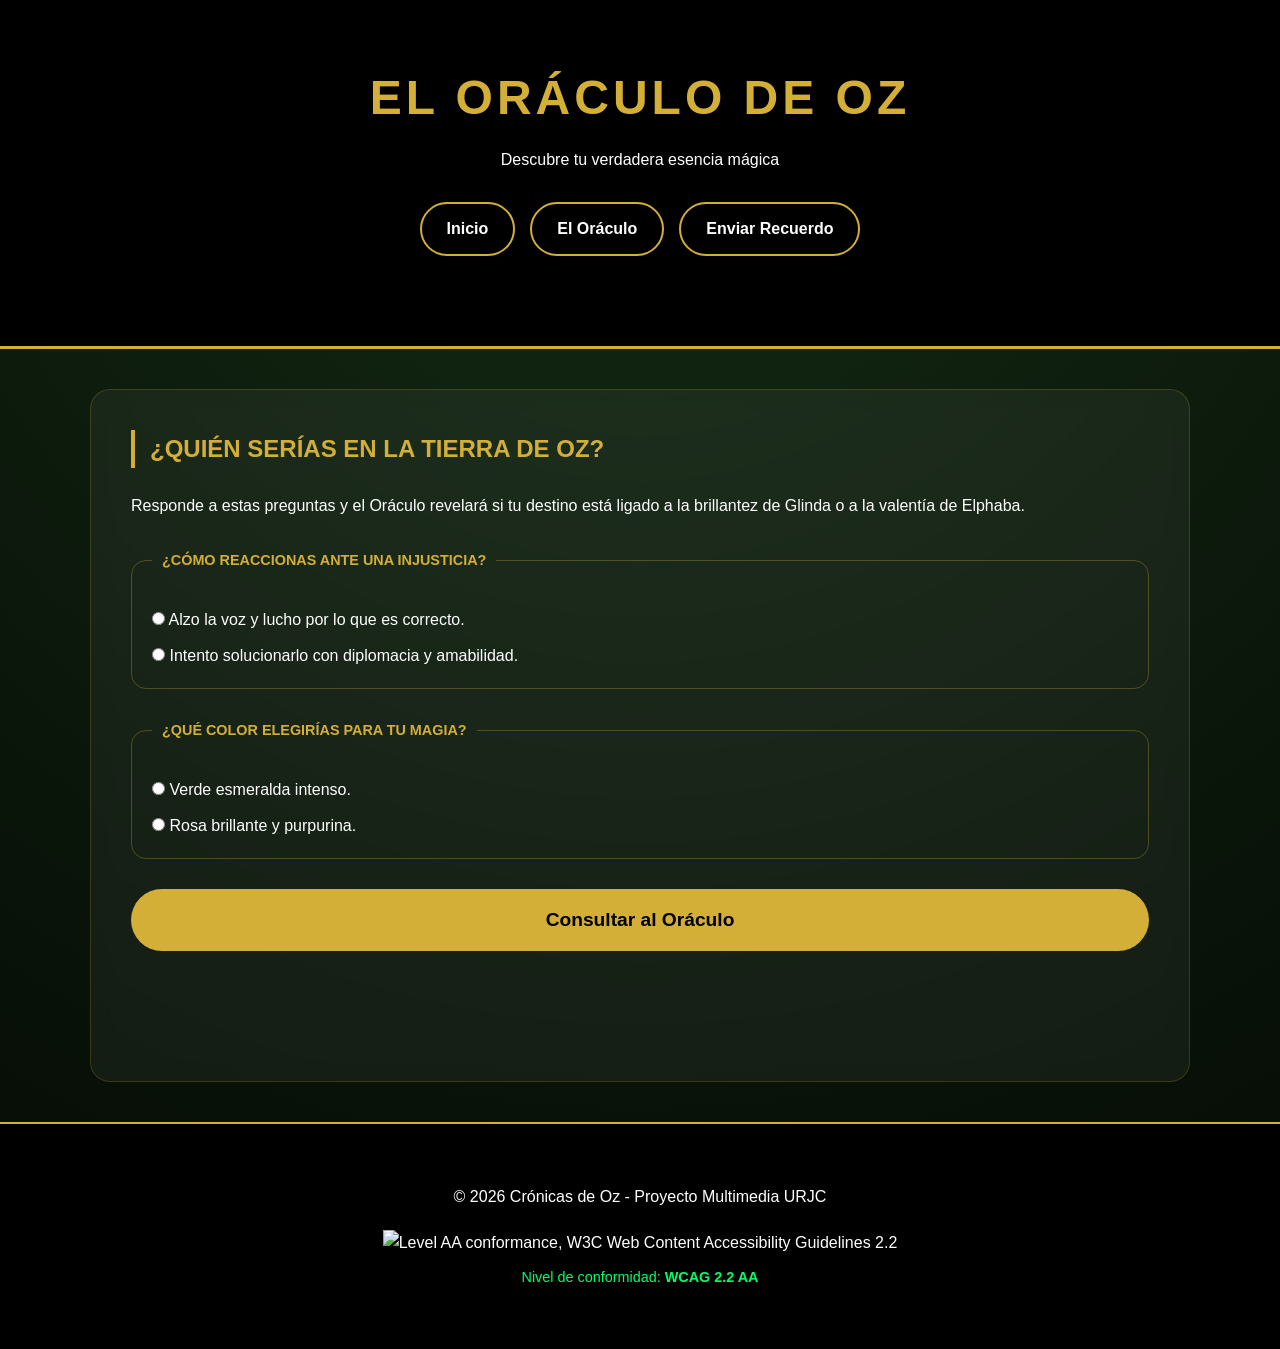
==== juego.html @ 9715a9d8 "update new page" ====
<!DOCTYPE html>
<html lang="es">

<head>
    <meta charset="UTF-8">
    <meta name="viewport" content="width=device-width, initial-scale=1.0">
    <title>El Oráculo de Oz - Wicked</title>
    <link rel="stylesheet" href="style.css">
</head>

<body>

    <header>
        <div class="header-overlay">
            <h1>El Oráculo de Oz</h1>
            <p>Descubre tu verdadera esencia mágica</p>
        </div>
        <nav aria-label="Navegación principal">
            <ul>
                <li><a href="index.html" class="nav-button">Inicio</a></li>
                <li><a href="juego.html" class="nav-button">El Oráculo</a></li>
                <li><a href="index.html#postal" class="nav-button">Enviar Recuerdo</a></li>
            </ul>
        </nav>
    </header>

    <main id="main-content">
        <section class="glass-card">
            <h2 class="title-oz">¿Quién serías en la Tierra de Oz?</h2>
            <p style="margin-bottom: 30px;">
                Responde a estas preguntas y el Oráculo revelará si tu destino está ligado a la 
                brillantez de Glinda o a la valentía de Elphaba.
            </p>

            <form id="quiz-oz">
                <fieldset style="margin-bottom: 30px; border: 1px solid rgba(212, 175, 55, 0.3); padding: 20px; border-radius: 15px;">
                    <legend style="color: var(--oz-gold); padding: 0 10px; font-weight: bold;">¿Cómo reaccionas ante una injusticia?</legend>
                    <div style="margin-top: 15px;">
                        <label style="display: block; margin-bottom: 10px; cursor: pointer;">
                            <input type="radio" name="p1" value="elphaba" required> 
                            Alzo la voz y lucho por lo que es correcto.
                        </label>
                        <label style="display: block; cursor: pointer;">
                            <input type="radio" name="p1" value="glinda"> 
                            Intento solucionarlo con diplomacia y amabilidad.
                        </label>
                    </div>
                </fieldset>

                <fieldset style="margin-bottom: 30px; border: 1px solid rgba(212, 175, 55, 0.3); padding: 20px; border-radius: 15px;">
                    <legend style="color: var(--oz-gold); padding: 0 10px; font-weight: bold;">¿Qué color elegirías para tu magia?</legend>
                    <div style="margin-top: 15px;">
                        <label style="display: block; margin-bottom: 10px; cursor: pointer;">
                            <input type="radio" name="p2" value="elphaba" required> 
                            Verde esmeralda intenso.
                        </label>
                        <label style="display: block; cursor: pointer;">
                            <input type="radio" name="p2" value="glinda"> 
                            Rosa brillante y purpurina.
                        </label>
                    </div>
                </fieldset>

                <button type="button" onclick="revelarDestino()" class="btn-oz">Consultar al Oráculo</button>
            </form>

            <div id="resultado-juego" 
                 aria-live="polite" 
                 style="margin-top: 40px; padding: 20px; border-radius: 15px; text-align: center; font-size: 1.3rem; min-height: 50px;">
            </div>
        </section>
    </main>

    <footer>
        <div class="footer-content">
            <p>&copy; 2026 Crónicas de Oz - Proyecto Multimedia URJC</p>
            <div class="conformity-badges">
                <img height="31" width="88" src="https://www.w3.org/WAI/WCAG22/wcag2.2AA"
                    alt="Level AA conformance, W3C Web Content Accessibility Guidelines 2.2">
                <p class="accessibility-statement">Nivel de conformidad: <strong>WCAG 2.2 AA</strong></p>
            </div>
        </div>
    </footer>

    <script>
        function revelarDestino() {
            const p1 = document.querySelector('input[name="p1"]:checked');
            const p2 = document.querySelector('input[name="p2"]:checked');
            const resultadoDiv = document.getElementById('resultado-juego');

            if (!p1 || !p2) {
                resultadoDiv.style.color = "#ff4d4d";
                resultadoDiv.innerText = "⚠️ Por favor, responde a ambas preguntas.";
                return;
            }

            let puntosElphaba = 0;
            if (p1.value === "elphaba") puntosElphaba++;
            if (p2.value === "elphaba") puntosElphaba++;

            resultadoDiv.style.border = "2px solid var(--oz-gold)";
            resultadoDiv.style.background = "rgba(0,0,0,0.4)";
            
            if (puntosElphaba >= 1) {
                resultadoDiv.style.color = "var(--oz-emerald)";
                resultadoDiv.innerHTML = "✨ <strong>¡Eres Elphaba!</strong><br>Eres valiente y fiel a tus principios. No tienes miedo de desafiar la gravedad.";
            } else {
                resultadoDiv.style.color = "var(--oz-gold)";
                resultadoDiv.innerHTML = "💖 <strong>¡Eres Glinda!</strong><br>Eres optimista y bondadosa. Tu luz ayuda a que el mundo sea un lugar más feliz.";
            }
        }
    </script>
</body>
</html>
---- style.css ----
/* --- PALETA DE COLORES Y VARIABLES --- */
:root {
    --oz-green: #10632a;
    --oz-emerald: #00ff66;
    --oz-gold: #d4af37;
    --night: #050a05;
    --white: #ffffff;
    --glass: rgba(255, 255, 255, 0.05);
}

* {
    box-sizing: border-box;
    margin: 0;
    padding: 0;
}

body {
    background: var(--night);
    background-image: radial-gradient(circle at top, #142b14, #050a05);
    color: var(--white);
    font-family: 'Segoe UI', Tahoma, sans-serif;
    line-height: 1.6;
    overflow-x: hidden; /* Evita scroll horizontal en móviles */
}

/* --- HEADER Y NAVEGACIÓN --- */
header {
    text-align: center;
    padding: 60px 20px;
    background: #000;
    border-bottom: 3px solid var(--oz-gold);
}

header h1 {
    font-size: clamp(2rem, 5vw, 3rem); /* Tamaño fluido para móvil */
    color: var(--oz-gold);
    text-transform: uppercase;
    letter-spacing: 4px;
    margin-bottom: 10px;
}

nav ul {
    display: flex;
    justify-content: center;
    gap: 15px;
    list-style: none;
    padding: 30px 10px;
    flex-wrap: wrap; /* Para que los botones bajen si no caben */
}

.nav-button {
    color: var(--white);
    text-decoration: none;
    font-weight: bold;
    padding: 12px 25px;
    border: 2px solid var(--oz-gold);
    border-radius: 50px;
    transition: 0.3s;
    display: inline-block;
}

.nav-button:hover, .nav-button:focus {
    background: var(--oz-gold);
    color: black;
    outline: none;
    box-shadow: 0 0 15px var(--oz-gold);
}

/* --- SECCIONES (CARDS) --- */
.glass-card {
    max-width: 1100px;
    margin: 40px auto;
    padding: clamp(20px, 5vw, 40px);
    background: var(--glass);
    backdrop-filter: blur(10px);
    border-radius: 20px;
    border: 1px solid rgba(212, 175, 55, 0.2);
}

.title-oz {
    color: var(--oz-gold);
    margin-bottom: 25px;
    text-transform: uppercase;
    border-left: 4px solid var(--oz-gold);
    padding-left: 15px;
}

/* --- MULTIMEDIA (VÍDEO Y AUDIO) --- */
.media-grid {
    display: grid;
    grid-template-columns: repeat(auto-fit, minmax(300px, 1fr));
    gap: 30px;
}

.card {
    background: rgba(0,0,0,0.4);
    padding: 20px;
    border-radius: 15px;
}

.video-container {
    position: relative;
    padding-bottom: 56.25%;
    height: 0;
    margin-bottom: 15px;
}

.video-container iframe {
    position: absolute;
    top: 0; left: 0; width: 100%; height: 100%;
    border-radius: 10px;
    border: 1px solid var(--oz-gold);
}

.audio-box {
    background: #1a1a1a;
    padding: 20px;
    border-radius: 15px;
    border: 2px solid #008000;
    box-shadow: 0 0 20px rgba(0, 128, 0, 0.3);
    margin: 20px 0;
}

.full-width {
    width: 100%;
    filter: invert(100%) hue-rotate(90deg) brightness(1.5);
}

/* --- GRID DE POSTALES --- */
.grid-postales {
    display: grid;
    grid-template-columns: repeat(auto-fit, minmax(250px, 1fr));
    gap: 20px;
    margin-bottom: 30px;
}

.postal-option input {
    display: none;
}

.postal-content {
    cursor: pointer;
    border: 2px solid rgba(255,255,255,0.1);
    padding: 10px;
    border-radius: 15px;
    background: rgba(0,0,0,0.3);
    transition: 0.3s;
    text-align: center;
    height: 100%;
    display: flex;
    flex-direction: column;
    align-items: center;
    justify-content: center;
}

.postal-content img {
    width: 100%;
    aspect-ratio: 4/5; /* Mantiene proporciones iguales */
    object-fit: cover;
    border-radius: 8px;
    margin-bottom: 10px;
}

.postal-option input:checked + .postal-content {
    border-color: var(--oz-emerald);
    background: rgba(0, 255, 102, 0.1);
    transform: translateY(-5px);
}

/* --- FORMULARIO --- */
fieldset {
    border: 1px solid rgba(212, 175, 55, 0.3);
    padding: 25px;
    border-radius: 15px;
    margin-bottom: 30px;
}

legend {
    color: var(--oz-gold);
    font-weight: bold;
    padding: 0 10px;
    text-transform: uppercase;
    font-size: 0.9rem;
}

.envio-detalles {
    display: grid;
    grid-template-columns: repeat(auto-fit, minmax(250px, 1fr));
    gap: 20px;
    margin: 20px 0;
}

input[type="text"], textarea {
    width: 100%;
    background: rgba(0,0,0,0.5);
    color: white;
    border: 1px solid var(--oz-gold);
    border-radius: 10px;
    padding: 15px;
    font-size: 1rem;
}

textarea { height: 120px; resize: none; }

.btn-oz {
    width: 100%;
    padding: 20px;
    background: var(--oz-gold);
    color: black;
    border: none;
    font-weight: bold;
    border-radius: 50px;
    cursor: pointer;
    font-size: 1.2rem;
    transition: 0.3s;
}

.btn-oz:hover {
    background: #f1c40f;
    box-shadow: 0 0 20px var(--oz-gold);
}

/* --- FOOTER Y LOGO ACCESIBILIDAD --- */
footer {
    text-align: center;
    padding: 60px 20px;
    background: #000;
    border-top: 2px solid var(--oz-gold);
}

.conformity-badges {
    margin-top: 20px;
}

.conformity-badges img {
    height: 45px;
    margin-bottom: 10px;
}

.accessibility-statement {
    color: var(--oz-emerald);
    font-size: 0.9rem;
}

/* --- AJUSTES MÓVIL --- */
@media (max-width: 768px) {
    header { padding: 40px 10px; }
    .glass-card { margin: 20px 10px; }
    nav ul { flex-direction: column; align-items: center; }
    .nav-button { width: 90%; text-align: center; }
}

/* Animación Carga */
.loader {
    border: 5px solid rgba(212, 175, 55, 0.1);
    border-top: 5px solid var(--oz-gold);
    border-radius: 50%;
    width: 50px;
    height: 50px;
    animation: spin 1s linear infinite;
    display: inline-block;
}

@keyframes spin { 0% { transform: rotate(0deg); } 100% { transform: rotate(360deg); } }
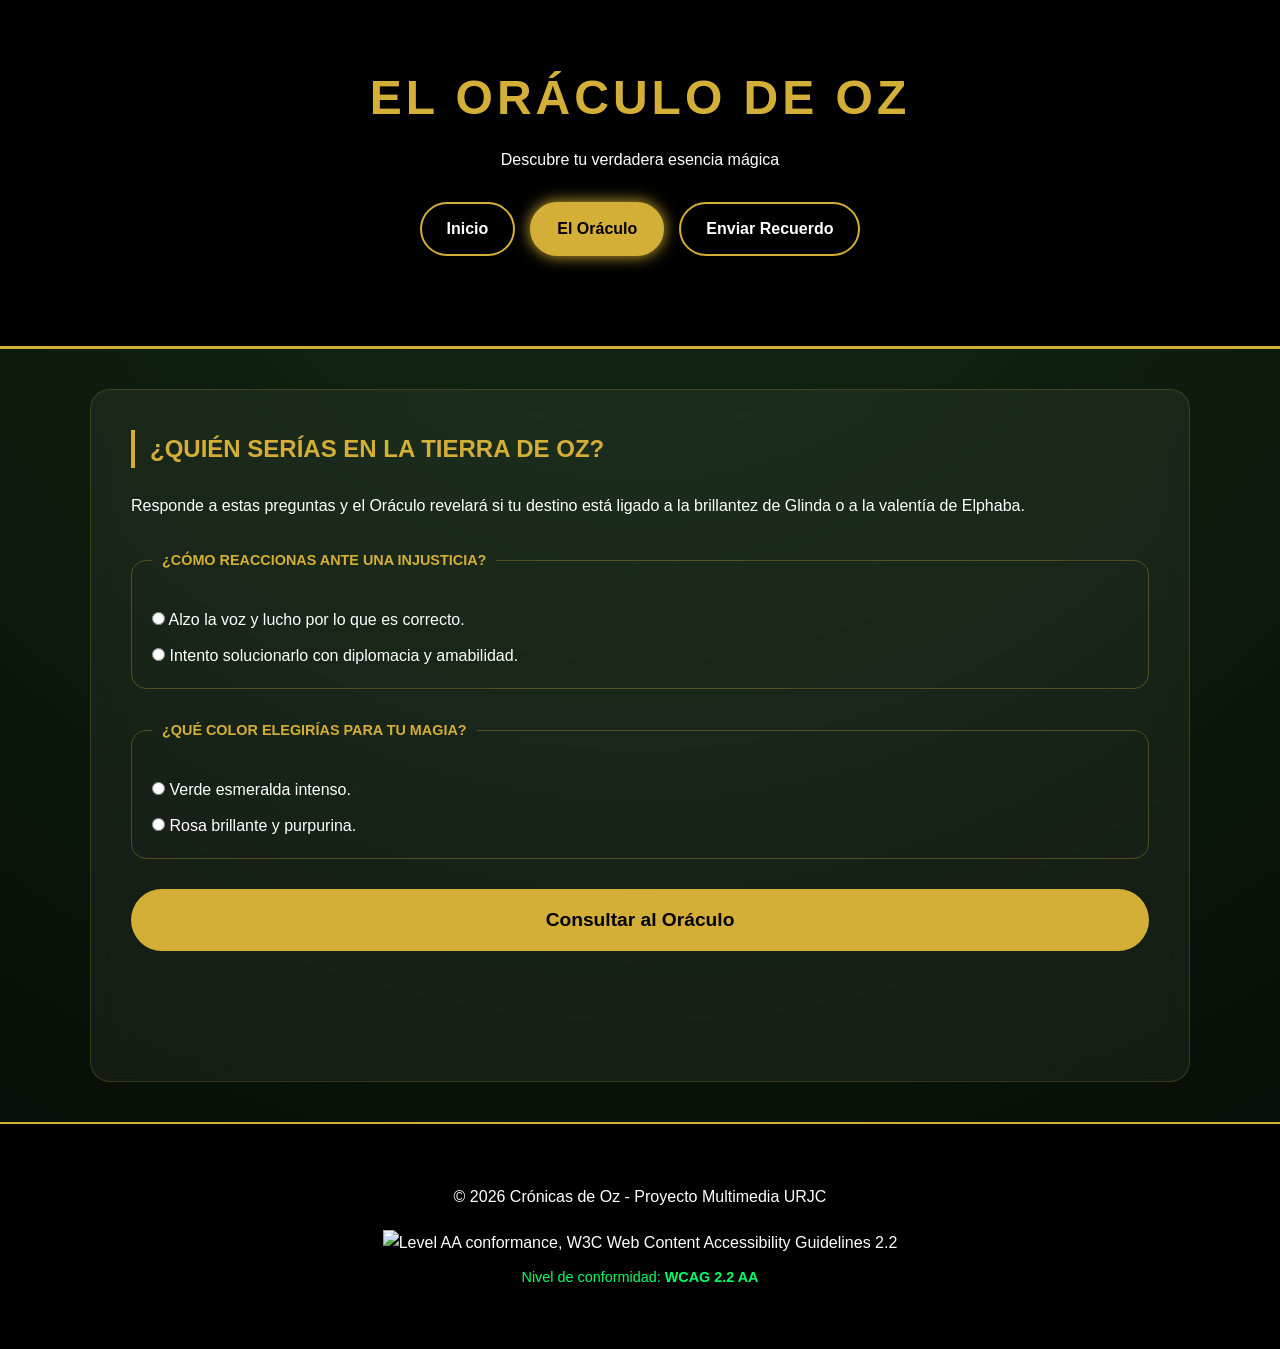
==== commit ea2b4207: "marcar botón" ====
--- a/juego.html
+++ b/juego.html
@@ -83,6 +83,18 @@
     </footer>
 
     <script>
+        // Marca el botón de navegación activo según la página actual
+        document.addEventListener('DOMContentLoaded', function () {
+            const currentPage = window.location.pathname.split('/').pop() || 'index.html';
+
+            document.querySelectorAll('.nav-button').forEach(function (btn) {
+                const href = btn.getAttribute('href');
+                if ((href === 'juego.html' || href === './juego.html') && currentPage === 'juego.html') {
+                    btn.classList.add('active');
+                }
+            });
+        });
+
         function revelarDestino() {
             const p1 = document.querySelector('input[name="p1"]:checked');
             const p2 = document.querySelector('input[name="p2"]:checked');
--- a/style.css
+++ b/style.css
@@ -66,6 +66,14 @@
     box-shadow: 0 0 15px var(--oz-gold);
 }
 
+/* Botón activo: se queda amarillo en la página actual */
+.nav-button:active,
+.nav-button.active {
+    background: var(--oz-gold);
+    color: black;
+    box-shadow: 0 0 15px var(--oz-gold);
+}
+
 /* --- SECCIONES (CARDS) --- */
 .glass-card {
     max-width: 1100px;
